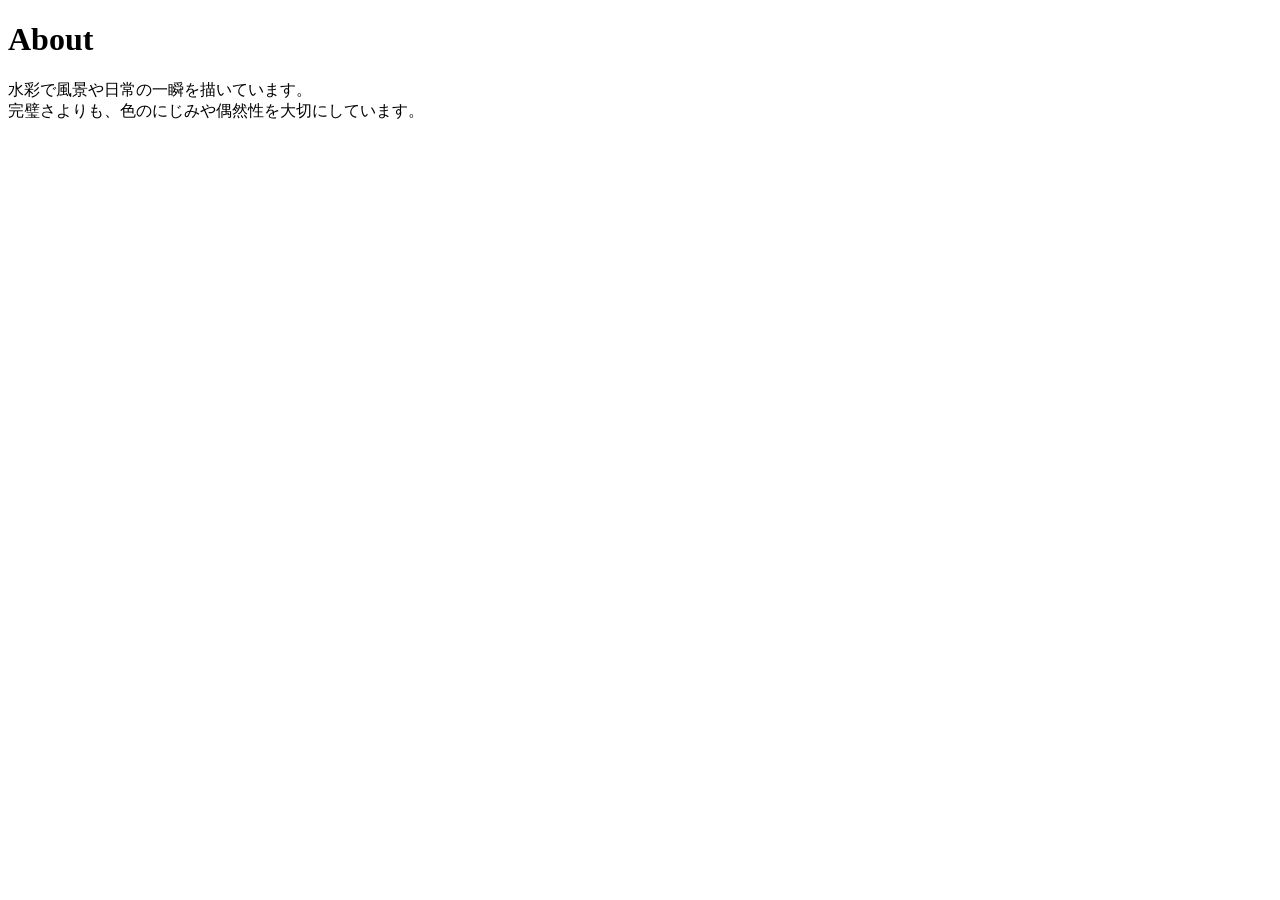
==== blog.html @ d819ebff "Create blog.html" ====
<!DOCTYPE html>
<html lang="ja">
<head>
  <meta charset="UTF-8">
  <meta name="viewport" content="width=device-width, initial-scale=1.0">
  <title>About</title>
  <link rel="stylesheet" href="css/style.css">
</head>
<body>

<h1 class="page-title">About</h1>

<div class="text-box">
  <p>
    水彩で風景や日常の一瞬を描いています。<br>
    完璧さよりも、色のにじみや偶然性を大切にしています。
  </p>
</div>

</body>
</html>
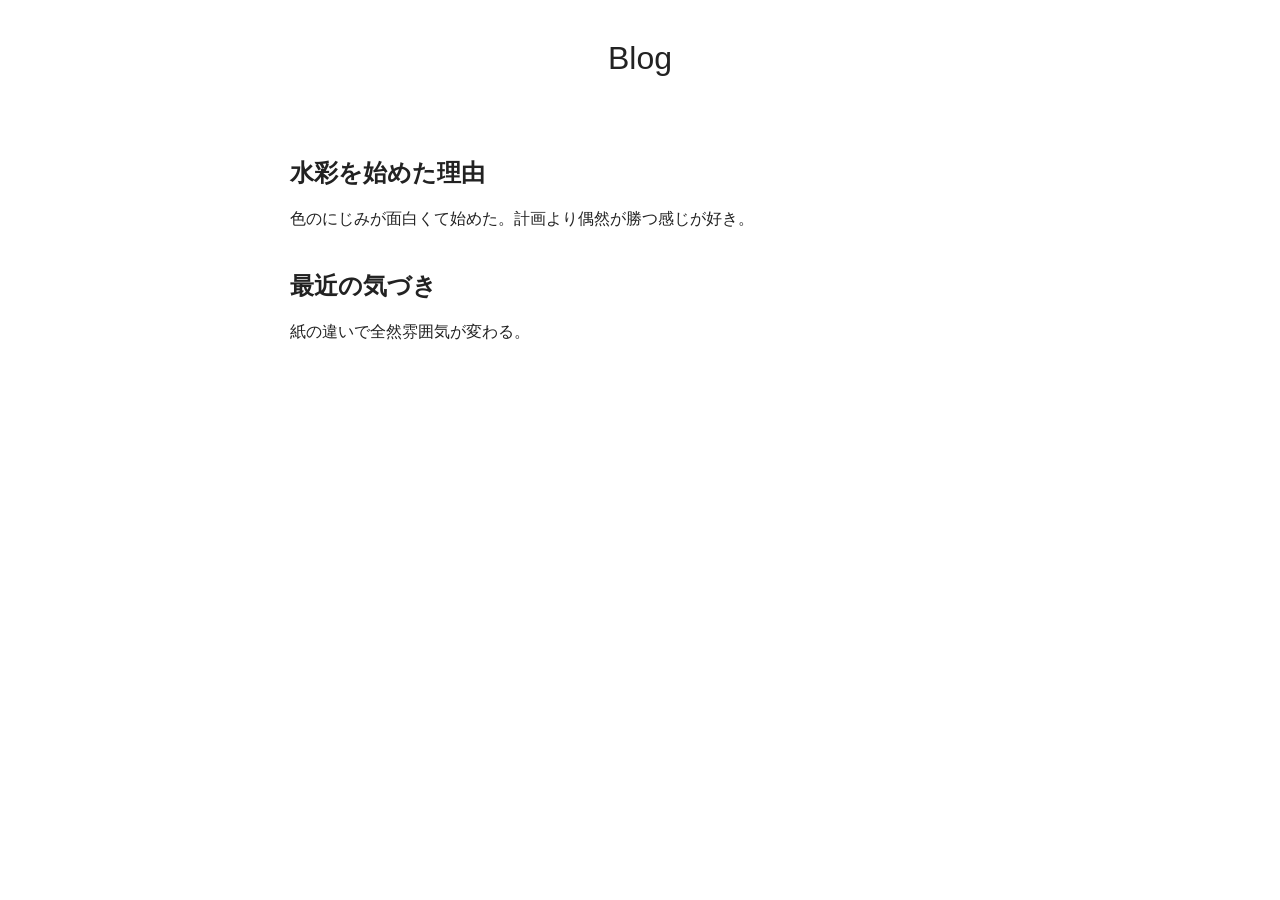
==== commit 3f2fdea3: "Update blog.html" ====
--- a/blog.html
+++ b/blog.html
@@ -3,18 +3,25 @@
 <head>
   <meta charset="UTF-8">
   <meta name="viewport" content="width=device-width, initial-scale=1.0">
-  <title>About</title>
+  <title>Blog</title>
   <link rel="stylesheet" href="css/style.css">
 </head>
 <body>
 
-<h1 class="page-title">About</h1>
+<h1 class="page-title">Blog</h1>
 
-<div class="text-box">
-  <p>
-    水彩で風景や日常の一瞬を描いています。<br>
-    完璧さよりも、色のにじみや偶然性を大切にしています。
-  </p>
+<div class="blog">
+
+  <article>
+    <h2>水彩を始めた理由</h2>
+    <p>色のにじみが面白くて始めた。計画より偶然が勝つ感じが好き。</p>
+  </article>
+
+  <article>
+    <h2>最近の気づき</h2>
+    <p>紙の違いで全然雰囲気が変わる。</p>
+  </article>
+
 </div>
 
 </body>
--- a/css/style.css
+++ b/css/style.css
@@ -0,0 +1,80 @@
+body {
+  margin: 0;
+  font-family: sans-serif;
+  background: #fff;
+  color: #222;
+}
+
+/* トップ */
+.hero {
+  text-align: center;
+  padding: 80px 20px;
+}
+
+.hero h1 {
+  font-weight: 300;
+  font-size: 40px;
+}
+
+nav a {
+  margin: 0 10px;
+  text-decoration: none;
+  color: #333;
+}
+
+/* ページタイトル */
+.page-title {
+  text-align: center;
+  margin: 40px 0;
+  font-weight: 300;
+}
+
+/* ギャラリー */
+.gallery {
+  display: grid;
+  grid-template-columns: repeat(3, 1fr);
+  gap: 20px;
+  padding: 20px;
+}
+
+.card img {
+  width: 100%;
+  border-radius: 8px;
+}
+
+.card p {
+  text-align: center;
+  font-size: 14px;
+}
+
+/* ブログ */
+.blog {
+  max-width: 700px;
+  margin: 0 auto;
+  padding: 20px;
+}
+
+.blog article {
+  margin-bottom: 40px;
+}
+
+/* about */
+.text-box {
+  max-width: 600px;
+  margin: 0 auto;
+  padding: 20px;
+  line-height: 1.8;
+}
+
+/* スマホ対応 */
+@media (max-width: 768px) {
+  .gallery {
+    grid-template-columns: repeat(2, 1fr);
+  }
+}
+
+@media (max-width: 480px) {
+  .gallery {
+    grid-template-columns: 1fr;
+  }
+}
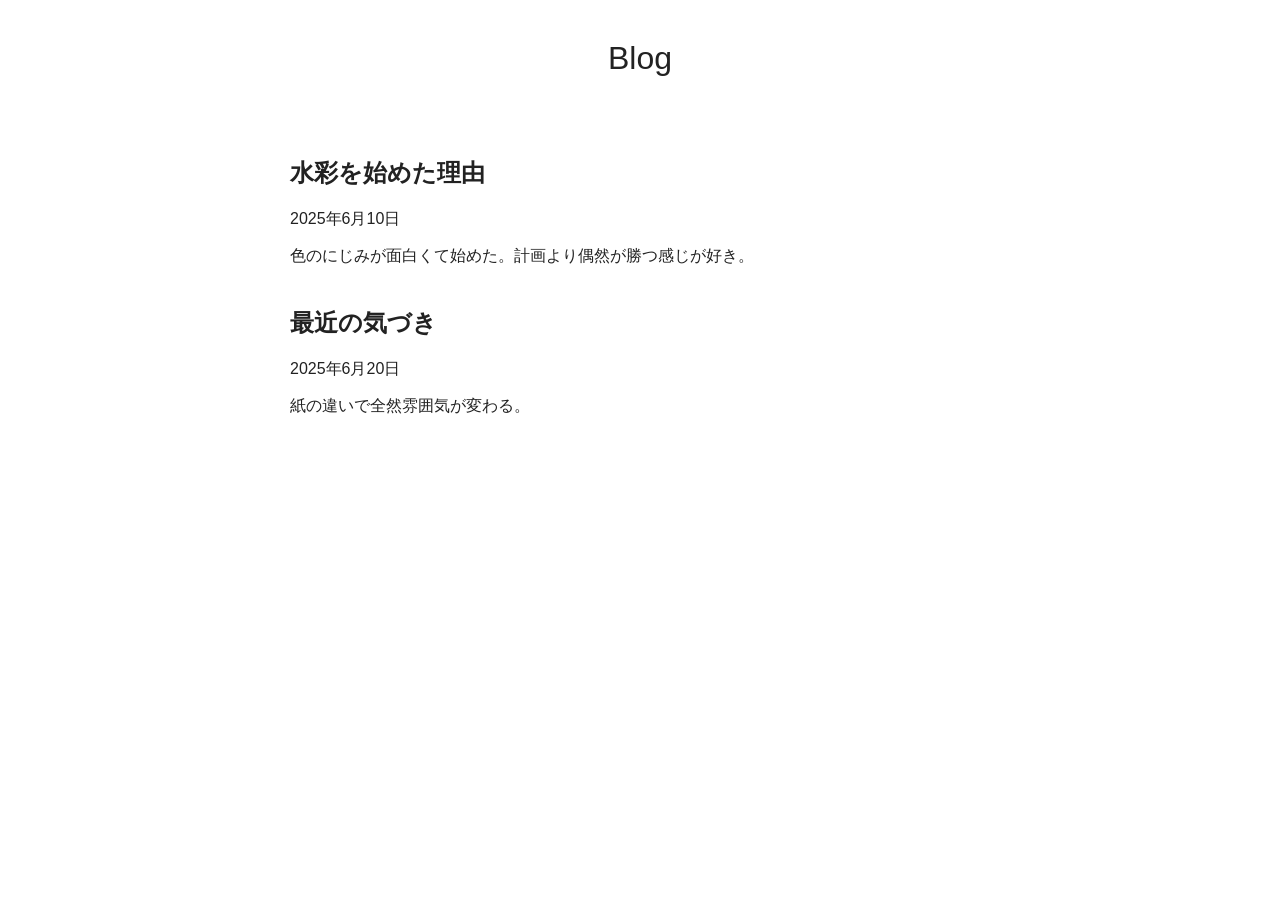
==== commit 893f8fc1: "Update blog.html" ====
--- a/blog.html
+++ b/blog.html
@@ -7,22 +7,18 @@
   <link rel="stylesheet" href="css/style.css">
 </head>
 <body>
-
 <h1 class="page-title">Blog</h1>
-
 <div class="blog">
-
   <article>
     <h2>水彩を始めた理由</h2>
+    <time datetime="2025-06-10">2025年6月10日</time>
     <p>色のにじみが面白くて始めた。計画より偶然が勝つ感じが好き。</p>
   </article>
-
   <article>
     <h2>最近の気づき</h2>
+    <time datetime="2025-06-20">2025年6月20日</time>
     <p>紙の違いで全然雰囲気が変わる。</p>
   </article>
-
 </div>
-
 </body>
 </html>
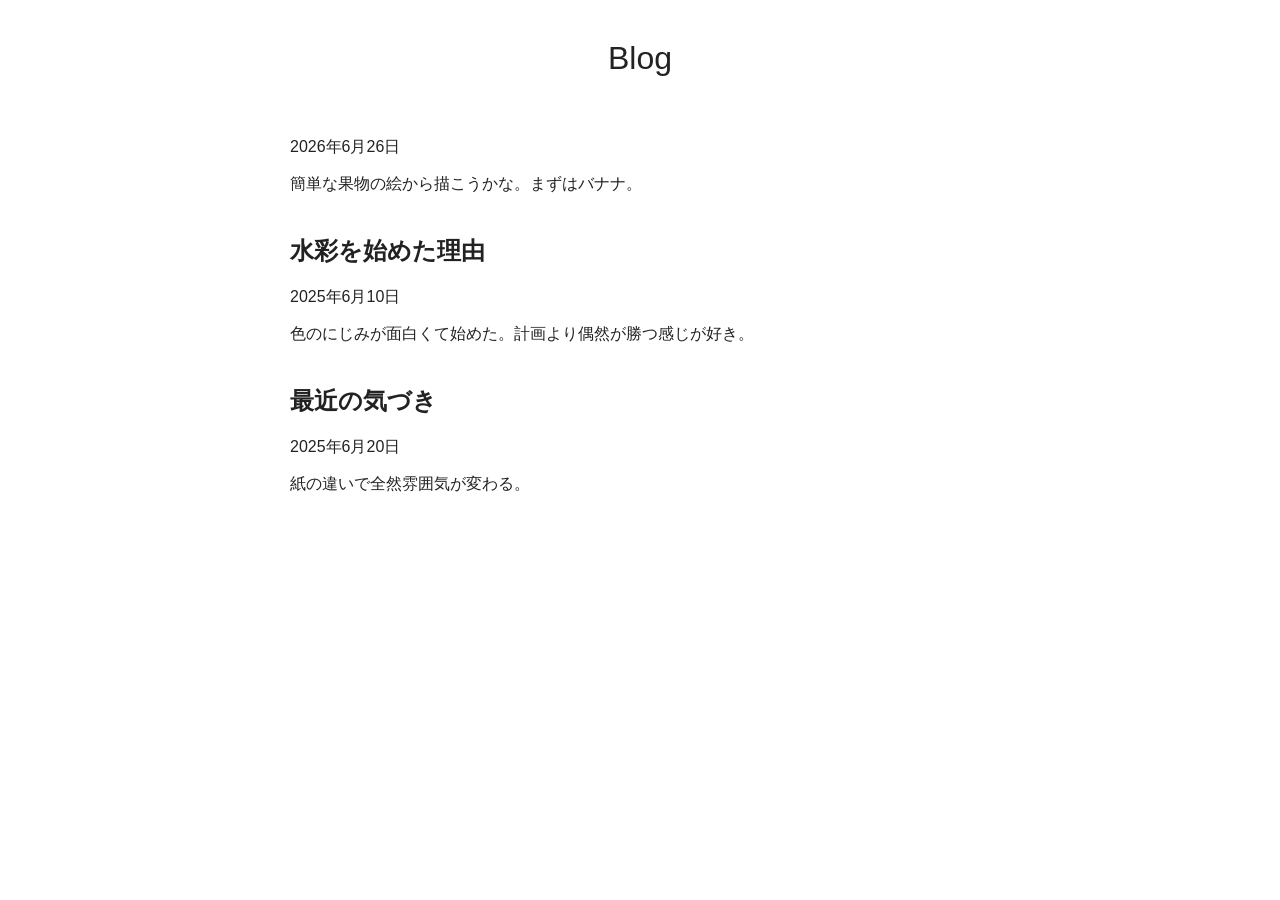
==== commit dd5ef52c: "Update blog.html" ====
--- a/blog.html
+++ b/blog.html
@@ -9,6 +9,12 @@
 <body>
 <h1 class="page-title">Blog</h1>
 <div class="blog">
+
+  <article>
+    <time datetime="2026-06-10">2026年6月26日</time>
+    <p>簡単な果物の絵から描こうかな。まずはバナナ。</p>
+  </article>
+  
   <article>
     <h2>水彩を始めた理由</h2>
     <time datetime="2025-06-10">2025年6月10日</time>
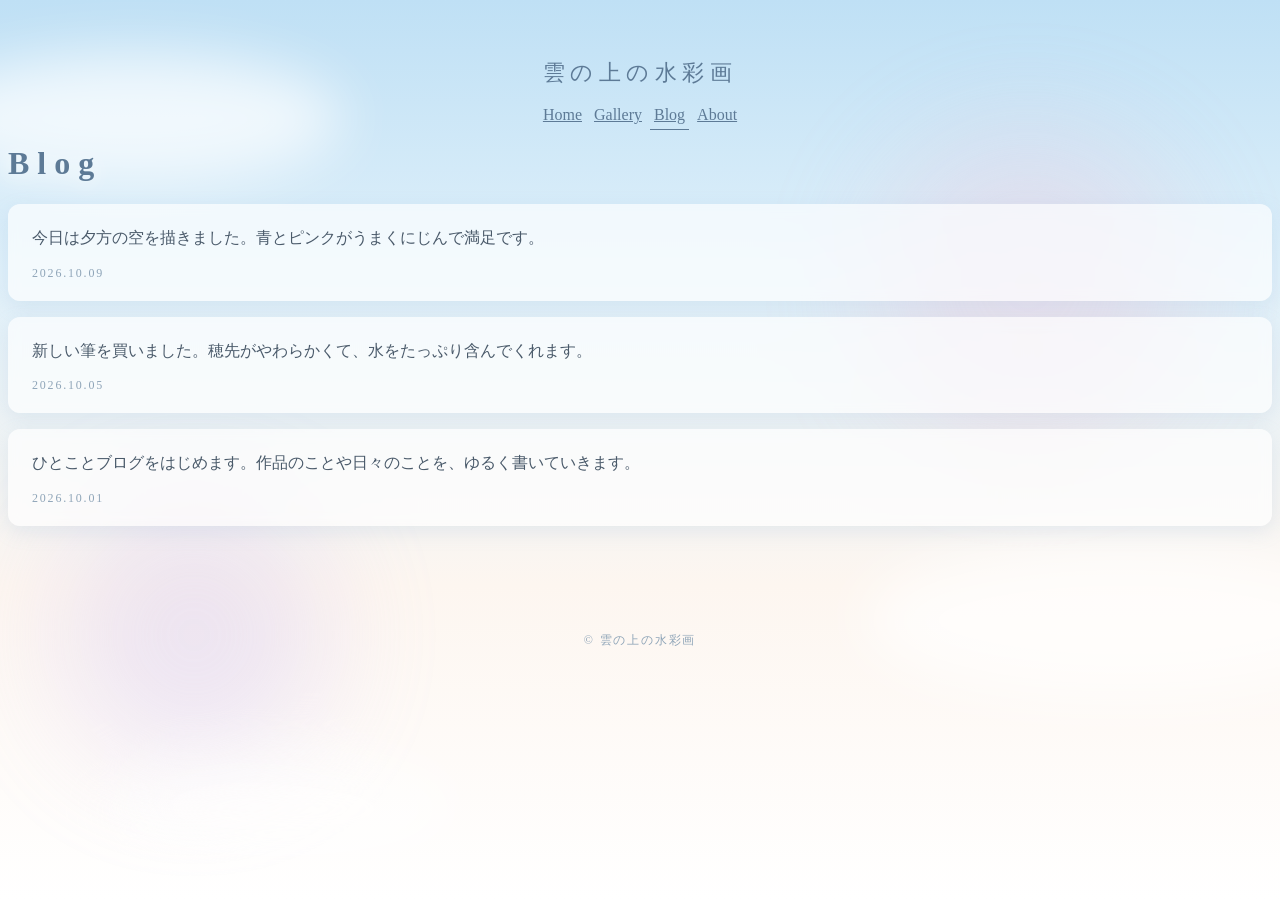
==== commit beb65aad: "Revise blog.html with new styles and content" ====
--- a/blog.html
+++ b/blog.html
@@ -1,30 +1,107 @@
 <!DOCTYPE html>
 <html lang="ja">
 <head>
-  <meta charset="UTF-8">
-  <meta name="viewport" content="width=device-width, initial-scale=1.0">
-  <title>Blog</title>
-  <link rel="stylesheet" href="css/style.css">
+<meta charset="UTF-8">
+<meta name="viewport" content="width=device-width, initial-scale=1">
+<title>Blog | 雲の上の水彩画</title>
+<link rel="stylesheet" href="style.css">
+<style>
+  body {
+    background: linear-gradient(180deg, #bfe0f5 0%, #dff0fa 30%, #fdf6f0 65%, #ffffff 100%);
+    background-attachment: fixed;
+    font-family: "Hiragino Mincho ProN", "Yu Mincho", serif;
+    color: #4a5a6a;
+    overflow-x: hidden;
+  }
+
+  /* 背景の雲とにじみ（固定） */
+  .bg { position: fixed; inset: 0; z-index: 0; pointer-events: none; overflow: hidden; }
+  .cloud {
+    position: absolute;
+    background: #fff;
+    border-radius: 50%;
+    filter: blur(28px);
+    opacity: .7;
+    animation: drift 45s ease-in-out infinite alternate;
+  }
+  .c1 { width: 420px; height: 130px; top: 6%; left: -6%; }
+  .c2 { width: 520px; height: 160px; top: 60%; right: -8%; animation-duration: 58s; }
+  .c3 { width: 360px; height: 110px; bottom: 4%; left: 8%; animation-duration: 50s; opacity: .55; }
+  .wash { position: absolute; border-radius: 50%; filter: blur(60px); opacity: .3; }
+  .w1 { width: 300px; height: 300px; background: #f6c1d6; top: 15%; right: 8%; }
+  .w2 { width: 260px; height: 260px; background: #c9b8ee; bottom: 15%; left: 5%; }
+  @keyframes drift { from { transform: translateX(-40px); } to { transform: translateX(60px); } }
+
+  header, main, footer { position: relative; z-index: 1; }
+  header { text-align: center; padding: 50px 20px 0; }
+  header .site { font-size: 22px; letter-spacing: .25em; color: #5d7a96; text-decoration: none; }
+  nav { margin-top: 18px; }
+  nav a { color: #5d7a96; padding: 6px 4px; border-bottom: 1px solid transparent; transition: border-color .3s; }
+  nav a:hover, nav a.current { border-bottom-color: #5d7a96; }
+
+  .page-title { color: #5d7a96; letter-spacing: .25em; text-shadow: 0 2px 20px rgba(255,255,255,.9); }
+
+  /* ひとことカード（Twitter風） */
+  .blog { padding-bottom: 60px; }
+  .blog article {
+    background: rgba(255, 255, 255, .65);
+    backdrop-filter: blur(6px);
+    border-radius: 12px;
+    padding: 20px 24px;
+    margin-bottom: 16px;
+    box-shadow: 0 6px 20px rgba(120, 160, 200, .15);
+  }
+  .blog p { line-height: 1.8; margin: 0 0 10px; white-space: pre-wrap; }
+  .blog time { font-size: 12px; letter-spacing: .15em; color: #8fa5b8; }
+
+  footer { text-align: center; padding: 30px 0 40px; font-size: 12px; color: #8fa5b8; letter-spacing: .15em; }
+
+  @media (prefers-reduced-motion: reduce) { .cloud { animation: none; } }
+</style>
 </head>
 <body>
-<h1 class="page-title">Blog</h1>
-<div class="blog">
 
-  <article>
-    <time datetime="2026-06-10">2026年6月26日</time>
-    <p>簡単な果物の絵から描こうかな。まずはバナナ。</p>
-  </article>
-  
-  <article>
-    <h2>水彩を始めた理由</h2>
-    <time datetime="2025-06-10">2025年6月10日</time>
-    <p>色のにじみが面白くて始めた。計画より偶然が勝つ感じが好き。</p>
-  </article>
-  <article>
-    <h2>最近の気づき</h2>
-    <time datetime="2025-06-20">2025年6月20日</time>
-    <p>紙の違いで全然雰囲気が変わる。</p>
-  </article>
+<div class="bg">
+  <div class="wash w1"></div>
+  <div class="wash w2"></div>
+  <div class="cloud c1"></div>
+  <div class="cloud c2"></div>
+  <div class="cloud c3"></div>
 </div>
+
+<header>
+  <a class="site" href="index.html">雲の上の水彩画</a>
+  <nav>
+    <a href="index.html">Home</a>
+    <a href="gallery.html">Gallery</a>
+    <a href="blog.html" class="current">Blog</a>
+    <a href="about.html">About</a>
+  </nav>
+</header>
+
+<main>
+  <h1 class="page-title">Blog</h1>
+
+  <section class="blog">
+    <!-- 新しい投稿は一番上に <article> をコピーして追加してください -->
+    <article>
+      <p>今日は夕方の空を描きました。青とピンクがうまくにじんで満足です。</p>
+      <time datetime="2026-10-09">2026.10.09</time>
+    </article>
+
+    <article>
+      <p>新しい筆を買いました。穂先がやわらかくて、水をたっぷり含んでくれます。</p>
+      <time datetime="2026-10-05">2026.10.05</time>
+    </article>
+
+    <article>
+      <p>ひとことブログをはじめます。作品のことや日々のことを、ゆるく書いていきます。</p>
+      <time datetime="2026-10-01">2026.10.01</time>
+    </article>
+  </section>
+</main>
+
+<footer>&copy; 雲の上の水彩画</footer>
+
 </body>
 </html>
